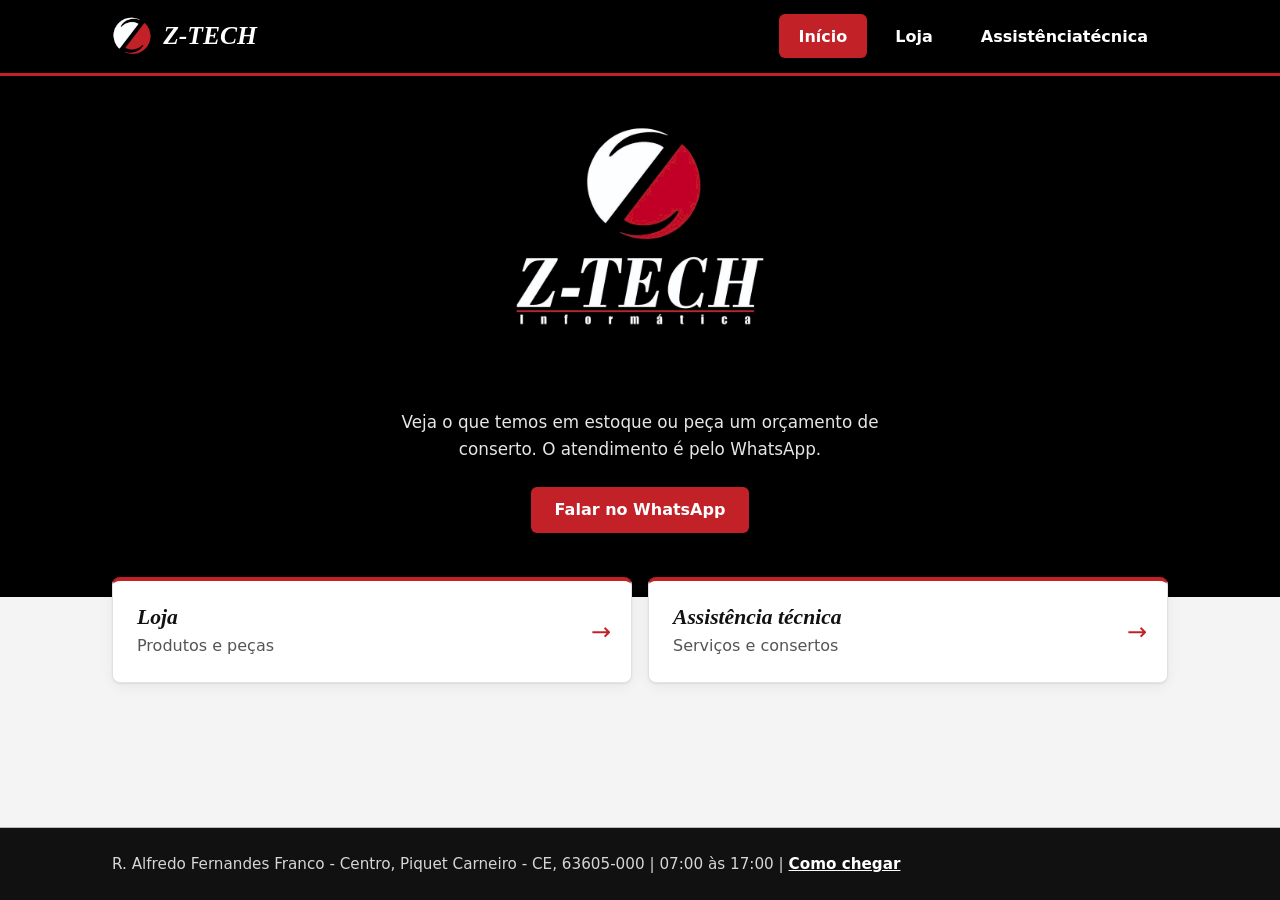
==== index.html @ 4c5dd9be "Modify navigation for technical assistance display Updated navigation link for technical assistance " ====
<!doctype html>
<html lang="pt-BR">
<head>
<meta charset="utf-8">
<meta name="viewport" content="width=device-width,initial-scale=1">
<title>Z-Tech Informática | Assistência técnica e peças</title>
<meta name="description" content="Produtos e peças de informática e assistência técnica. Peça pelo WhatsApp.">
<meta property="og:title" content="Z-Tech Informática">
<meta property="og:description" content="Produtos e peças de informática e assistência técnica. Peça pelo WhatsApp.">
<meta property="og:type" content="website">
<meta property="og:image" content="img/logo.jpg">
<meta name="theme-color" content="#000000">
<link rel="icon" type="image/png" href="img/marca.png">
<link rel="stylesheet" href="css/styles.css">
</head>
<body>
<header class="topo"><div class="topo-in"><a class="marca" href="index.html"><img src="img/marca.png" alt="" width="40" height="40"><span>Z-TECH</span></a>
<nav aria-label="Principal"><a href="index.html" aria-current="page">Início</a><a href="loja.html">Loja</a><a href="assistencia.html">Assistência<span class="so-desk"> técnica</span></a></nav></div></header>
<section class="hero">
<img src="img/logo.jpg" alt="Z-Tech Informática" width="900" height="740">
<p>Veja o que temos em estoque ou peça um orçamento de conserto. O atendimento é pelo WhatsApp.</p>
<a class="btn" id="zap" href="#" target="_blank" rel="noopener">Falar no WhatsApp</a>
</section>
<main>
<h1 hidden>Z-Tech Informática</h1>
<div class="atalhos"><a class="atalho" href="loja.html"><strong>Loja</strong>Produtos e peças</a><a class="atalho" href="assistencia.html"><strong>Assistência técnica</strong>Serviços e consertos</a></div>
</main>
<footer class="rodape"><p id="endereco"></p></footer>
<script src="js/config.js"></script>
<script src="js/dados.js"></script>
<script src="js/app.js"></script>
<script>
document.getElementById('zap').href='https://wa.me/'+CONFIG.WHATSAPP+'?text='+encodeURIComponent('Olá! Vim pelo site da Z-Tech Informática.');
document.getElementById('endereco').textContent=CONFIG.ENDERECO+' | '+CONFIG.HORARIO;
</script>
</body>
</html>
---- css/styles.css ----
/* Identidade Z-Tech: preto, branco e o vermelho da logo (#C22127). */
:root{--preto:#000;--tinta:#111;--branco:#fff;--vermelho:#c22127;--vermelho-esc:#9a1a1f;--cinza:#555;--linha:#e2e2e2;--fundo:#f4f4f4;--raio:8px;--sombra:0 1px 2px #0001,0 4px 14px #0000000d}
*{box-sizing:border-box}
html{-webkit-text-size-adjust:100%}
body{margin:0;min-height:100vh;display:flex;flex-direction:column;background:var(--fundo);color:var(--tinta);font:16px/1.6 system-ui,-apple-system,"Segoe UI",Roboto,sans-serif}
img{max-width:100%}
a{color:var(--vermelho-esc)}
:focus-visible{outline:3px solid var(--vermelho);outline-offset:2px}
.topo :focus-visible,.hero :focus-visible,.rodape :focus-visible{outline-color:#fff}

/* Cabeçalho (compacto no celular) */
.topo{background:var(--preto);color:#fff;border-bottom:3px solid var(--vermelho)}
.topo-in{max-width:68rem;margin:0 auto;padding:.5rem .75rem .6rem;display:flex;flex-wrap:wrap;gap:.4rem 2rem;align-items:center;justify-content:space-between}
.marca{display:flex;align-items:center;gap:.5rem;color:#fff;text-decoration:none;font:italic 800 1.3rem Georgia,"Times New Roman",serif}
.marca img{display:block;border-radius:50%;width:32px;height:32px}
.topo nav{display:flex;gap:.25rem;width:100%}
.topo nav a{flex:1;text-align:center;color:#fff;text-decoration:none;font-weight:600;font-size:.85rem;line-height:1.2;padding:.4rem .35rem;border-radius:5px;display:flex;align-items:center;justify-content:center;min-height:38px}
.topo nav a:hover{background:#262626}
.topo nav a[aria-current=page]{background:var(--vermelho)}
@media (min-width:48rem){
  .topo{position:sticky;top:0;z-index:5}
  .topo-in{padding:.9rem 1rem}
  .marca{gap:.7rem;font-size:1.6rem}
  .marca img{width:40px;height:40px}
  .topo nav{width:auto;gap:.5rem}
  .topo nav a{flex:none;padding:.65rem 1.25rem;font-size:1rem;min-height:44px;border-radius:6px}
}

/* Estrutura */
main,.rodape{width:100%;max-width:68rem;margin:0 auto;padding:1.5rem 1rem}
main{flex:1 0 auto}
h1,h2{font-family:Georgia,"Times New Roman",serif;font-style:italic;letter-spacing:-.01em}
h1{font-size:clamp(1.9rem,5vw,2.7rem);line-height:1.1;margin:.5rem 0 1rem}
h1::after{content:"";display:block;width:3rem;height:4px;background:var(--vermelho);margin-top:.6rem;border-radius:2px}
h1[hidden]{display:none}

/* Botões */
.btn{display:inline-flex;align-items:center;justify-content:center;min-height:46px;background:var(--vermelho);color:#fff;font:inherit;font-weight:700;padding:.65rem 1.5rem;border-radius:6px;text-decoration:none;border:0;cursor:pointer;transition:background .15s}
.btn:hover{background:var(--vermelho-esc)}

/* Página inicial */
.hero{background:#000;color:#fff;text-align:center;padding:2rem 1rem 4rem}
.hero img{width:min(22rem,80%);height:auto;display:block;margin:0 auto}
.hero p{max-width:34rem;margin:.75rem auto 1.5rem;color:#e6e6e6;font-size:1.05rem}
.atalhos{display:grid;gap:1rem;grid-template-columns:repeat(auto-fit,minmax(16rem,1fr));margin:-2.75rem 0 1rem;position:relative}
.atalho{position:relative;display:block;padding:1.5rem 3.5rem 1.5rem 1.5rem;border:1px solid var(--linha);border-top:4px solid var(--vermelho);border-radius:var(--raio);text-decoration:none;color:var(--cinza);background:#fff;box-shadow:var(--sombra);transition:transform .15s,box-shadow .15s}
.atalho strong{display:block;font:italic 700 1.35rem Georgia,"Times New Roman",serif;color:var(--tinta);margin-bottom:.15rem}
.atalho::after{content:"→";position:absolute;right:1.25rem;top:50%;transform:translateY(-50%);font-size:1.5rem;color:var(--vermelho)}
.atalho:hover{transform:translateY(-3px);box-shadow:0 8px 24px #0002}

/* Filtros (celular: busca em linha própria e os seletores lado a lado) */
.filtros{display:flex;flex-wrap:wrap;gap:.5rem;margin:0 0 1rem;padding:.6rem;background:#fff;border:1px solid var(--linha);border-radius:var(--raio);box-shadow:var(--sombra)}
.filtros input,.filtros select{min-height:42px;min-width:0;border:1px solid #aaa;border-radius:6px;font:inherit;background-color:#fff;color:var(--tinta);-webkit-appearance:none;appearance:none}
#busca{flex:1 1 100%;padding:.5rem .75rem .5rem 2.4rem;background-image:url("data:image/svg+xml,%3Csvg xmlns='http://www.w3.org/2000/svg' viewBox='0 0 20 20' fill='none' stroke='%23555' stroke-width='2' stroke-linecap='round'%3E%3Ccircle cx='8.5' cy='8.5' r='5.5'/%3E%3Cpath d='M13 13l4 4'/%3E%3C/svg%3E");background-repeat:no-repeat;background-position:.8rem center;background-size:1.1rem}
.filtros select{flex:1 1 0;padding:.5rem 1.6rem .5rem .65rem;text-overflow:ellipsis;background-image:url("data:image/svg+xml,%3Csvg xmlns='http://www.w3.org/2000/svg' viewBox='0 0 12 8' fill='none' stroke='%23111' stroke-width='2' stroke-linecap='round' stroke-linejoin='round'%3E%3Cpath d='M1 1.5l5 5 5-5'/%3E%3C/svg%3E");background-repeat:no-repeat;background-position:right .55rem center;background-size:.75rem}
#tipo{flex-grow:.7}
#categoria{flex-grow:1.4}
@media (min-width:40rem){
  .filtros{display:grid;grid-template-columns:repeat(auto-fit,minmax(11.5rem,1fr));gap:.6rem;padding:.9rem;margin-bottom:1.25rem}
  .filtros input,.filtros select{width:100%}
  .filtros select{padding-left:.75rem}
  #busca{grid-column:span 2}
}

/* Cards */
.grade{display:grid;gap:1.25rem;grid-template-columns:repeat(auto-fill,minmax(15rem,1fr))}
.card{position:relative;background:#fff;border:1px solid var(--linha);border-top:4px solid var(--vermelho);border-radius:var(--raio);overflow:hidden;display:flex;flex-direction:column;box-shadow:var(--sombra);cursor:pointer;transition:transform .15s,box-shadow .15s}
.card:hover{transform:translateY(-3px);box-shadow:0 8px 24px #0002}
.card:focus-within{box-shadow:0 0 0 3px var(--vermelho)}
.card img,.sem-img{width:100%;aspect-ratio:4/3;object-fit:cover;background:#ececec;display:grid;place-items:center;color:var(--cinza);font-size:.9rem}
.card-corpo{padding:1rem;display:flex;flex-direction:column;gap:.15rem;flex:1}
.card h3{margin:0;font-size:1.05rem;line-height:1.35}
.cat,.meta{margin:0;color:var(--cinza);font-size:.85rem}
.cat{text-transform:none;font-weight:600}
.link-titulo{all:unset;cursor:pointer;color:var(--tinta);font-weight:700}
.link-titulo::after{content:"";position:absolute;inset:0}
.card:hover .link-titulo{color:var(--vermelho-esc)}
.preco{font-weight:800;font-size:1.2rem;margin:.4rem 0 0}
.card-corpo .meta{margin-top:auto;padding-top:.5rem}

/* Estados */
.estado{padding:1.25rem;background:#fff;border:1px dashed #999;border-radius:var(--raio)}
.estado.erro{border-color:var(--vermelho-esc);color:var(--vermelho-esc)}
.aviso{color:var(--cinza);font-size:.9rem;margin:0 0 .75rem}
.aviso:empty{display:none}
.estado .motivo{margin:.4rem 0 .8rem;color:var(--cinza);font-size:.9rem}

/* Detalhe do item */
dialog{max-width:34rem;width:calc(100% - 2rem);max-height:90vh;overflow:auto;border:0;border-top:5px solid var(--vermelho);border-radius:var(--raio);padding:1.25rem;box-shadow:0 20px 50px #0006}
dialog::backdrop{background:#000b}
dialog img,dialog .sem-img{width:100%;max-height:18rem;object-fit:cover;border-radius:6px}
dialog h2{margin:1rem 0 .25rem;font-size:1.5rem;line-height:1.2}
dialog .btn{width:100%}
dl{display:grid;grid-template-columns:auto 1fr;gap:.35rem 1rem;margin:1rem 0}
dt{font-weight:700}dd{margin:0}

/* Rodapé */
.rodape{margin-top:2rem;background:#111;color:#d6d6d6;font-size:.95rem;box-shadow:0 0 0 100vmax #111;clip-path:inset(0 -100vmax)}
.rodape p{margin:0}
.rodape a{color:#fff;font-weight:600}

@media (prefers-reduced-motion:reduce){*{transition:none!important;animation:none!important}}
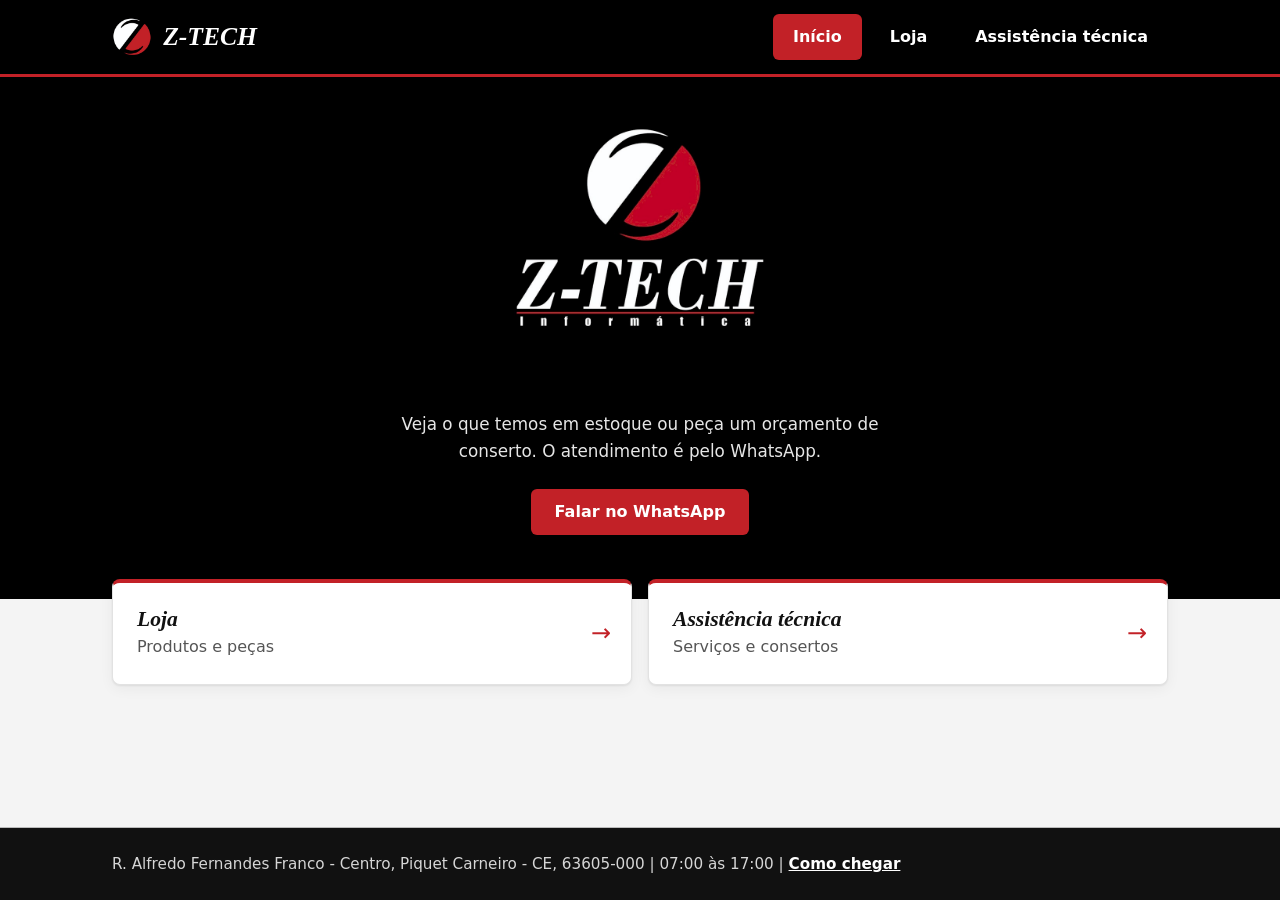
==== commit aae3a4ab: "style: menu compacto, filtros, grade de 2 colunas no celular" ====
--- a/index.html
+++ b/index.html
@@ -34,4 +34,4 @@
 document.getElementById('endereco').textContent=CONFIG.ENDERECO+' | '+CONFIG.HORARIO;
 </script>
 </body>
-</html>
+</html>
--- a/css/styles.css
+++ b/css/styles.css
@@ -8,22 +8,25 @@
 :focus-visible{outline:3px solid var(--vermelho);outline-offset:2px}
 .topo :focus-visible,.hero :focus-visible,.rodape :focus-visible{outline-color:#fff}
 
-/* Cabeçalho (compacto no celular) */
+/* Cabeçalho (celular: uma linha só, itens pequenos) */
 .topo{background:var(--preto);color:#fff;border-bottom:3px solid var(--vermelho)}
-.topo-in{max-width:68rem;margin:0 auto;padding:.5rem .75rem .6rem;display:flex;flex-wrap:wrap;gap:.4rem 2rem;align-items:center;justify-content:space-between}
-.marca{display:flex;align-items:center;gap:.5rem;color:#fff;text-decoration:none;font:italic 800 1.3rem Georgia,"Times New Roman",serif}
-.marca img{display:block;border-radius:50%;width:32px;height:32px}
-.topo nav{display:flex;gap:.25rem;width:100%}
-.topo nav a{flex:1;text-align:center;color:#fff;text-decoration:none;font-weight:600;font-size:.85rem;line-height:1.2;padding:.4rem .35rem;border-radius:5px;display:flex;align-items:center;justify-content:center;min-height:38px}
+.topo-in{max-width:68rem;margin:0 auto;padding:.45rem .75rem;display:flex;flex-wrap:wrap;gap:.35rem .5rem;align-items:center;justify-content:space-between}
+.marca{display:flex;align-items:center;gap:.45rem;color:#fff;text-decoration:none;font:italic 800 1.15rem Georgia,"Times New Roman",serif}
+.marca img{display:block;border-radius:50%;width:28px;height:28px}
+.topo nav{display:flex;gap:.1rem}
+.topo nav a{display:block;text-align:center;color:#fff;text-decoration:none;font-weight:600;font-size:.82rem;line-height:1.2;padding:.55rem .5rem;border-radius:6px}
 .topo nav a:hover{background:#262626}
 .topo nav a[aria-current=page]{background:var(--vermelho)}
+.so-desk{position:absolute;width:1px;height:1px;overflow:hidden;clip:rect(0 0 0 0);white-space:nowrap}
+@media (max-width:22rem){.topo nav{width:100%}.topo nav a{flex:1}}
 @media (min-width:48rem){
   .topo{position:sticky;top:0;z-index:5}
-  .topo-in{padding:.9rem 1rem}
+  .topo-in{padding:.9rem 1rem;gap:.5rem 2rem}
   .marca{gap:.7rem;font-size:1.6rem}
   .marca img{width:40px;height:40px}
-  .topo nav{width:auto;gap:.5rem}
-  .topo nav a{flex:none;padding:.65rem 1.25rem;font-size:1rem;min-height:44px;border-radius:6px}
+  .topo nav{gap:.5rem}
+  .topo nav a{padding:.8rem 1.25rem;font-size:1rem;line-height:1.25}
+  .so-desk{position:static;width:auto;height:auto;overflow:visible;clip:auto;white-space:normal}
 }
 
 /* Estrutura */
@@ -48,35 +51,52 @@
 .atalho::after{content:"→";position:absolute;right:1.25rem;top:50%;transform:translateY(-50%);font-size:1.5rem;color:var(--vermelho)}
 .atalho:hover{transform:translateY(-3px);box-shadow:0 8px 24px #0002}
 
-/* Filtros (celular: busca em linha própria e os seletores lado a lado) */
-.filtros{display:flex;flex-wrap:wrap;gap:.5rem;margin:0 0 1rem;padding:.6rem;background:#fff;border:1px solid var(--linha);border-radius:var(--raio);box-shadow:var(--sombra)}
-.filtros input,.filtros select{min-height:42px;min-width:0;border:1px solid #aaa;border-radius:6px;font:inherit;background-color:#fff;color:var(--tinta);-webkit-appearance:none;appearance:none}
+/* Filtros (celular: busca em linha própria, seletores lado a lado) */
+.filtros{display:flex;flex-wrap:wrap;gap:.5rem;margin:0 0 .75rem;padding:.6rem;background:#fff;border:1px solid var(--linha);border-radius:12px;box-shadow:var(--sombra)}
+.filtros input,.filtros select{min-height:42px;min-width:0;border:1px solid transparent;border-radius:8px;font:inherit;background-color:#f1f1f1;color:var(--tinta);-webkit-appearance:none;appearance:none;transition:border-color .15s,background-color .15s}
+.filtros input:focus,.filtros select:focus{outline:none;background-color:#fff;border-color:var(--vermelho);box-shadow:0 0 0 3px #c2212733}
+.filtros input:not(:placeholder-shown),.filtros select:has(option:checked:not([value=""])){border-color:var(--vermelho);background-color:#fdeeee}
+.filtros select:has(option:checked:not([value=""])){font-weight:600}
 #busca{flex:1 1 100%;padding:.5rem .75rem .5rem 2.4rem;background-image:url("data:image/svg+xml,%3Csvg xmlns='http://www.w3.org/2000/svg' viewBox='0 0 20 20' fill='none' stroke='%23555' stroke-width='2' stroke-linecap='round'%3E%3Ccircle cx='8.5' cy='8.5' r='5.5'/%3E%3Cpath d='M13 13l4 4'/%3E%3C/svg%3E");background-repeat:no-repeat;background-position:.8rem center;background-size:1.1rem}
 .filtros select{flex:1 1 0;padding:.5rem 1.6rem .5rem .65rem;text-overflow:ellipsis;background-image:url("data:image/svg+xml,%3Csvg xmlns='http://www.w3.org/2000/svg' viewBox='0 0 12 8' fill='none' stroke='%23111' stroke-width='2' stroke-linecap='round' stroke-linejoin='round'%3E%3Cpath d='M1 1.5l5 5 5-5'/%3E%3C/svg%3E");background-repeat:no-repeat;background-position:right .55rem center;background-size:.75rem}
 #tipo{flex-grow:.7}
-#categoria{flex-grow:1.4}
+#categoria,#ordem{flex-grow:1.2}
+.resultado{display:flex;align-items:center;justify-content:space-between;gap:1rem;margin:0 .2rem .75rem;min-height:1.75rem;font-size:.9rem;color:var(--cinza)}
+.limpar{all:unset;cursor:pointer;color:var(--vermelho-esc);font-weight:600;text-decoration:underline;padding:.25rem .15rem}
+.limpar:focus-visible{outline:3px solid var(--vermelho);outline-offset:2px}
+.limpar[hidden]{display:none}
 @media (min-width:40rem){
-  .filtros{display:grid;grid-template-columns:repeat(auto-fit,minmax(11.5rem,1fr));gap:.6rem;padding:.9rem;margin-bottom:1.25rem}
+  .filtros{display:grid;grid-template-columns:repeat(auto-fit,minmax(11.5rem,1fr));gap:.6rem;padding:.9rem}
   .filtros input,.filtros select{width:100%}
   .filtros select{padding-left:.75rem}
   #busca{grid-column:span 2}
 }
 
-/* Cards */
-.grade{display:grid;gap:1.25rem;grid-template-columns:repeat(auto-fill,minmax(15rem,1fr))}
-.card{position:relative;background:#fff;border:1px solid var(--linha);border-top:4px solid var(--vermelho);border-radius:var(--raio);overflow:hidden;display:flex;flex-direction:column;box-shadow:var(--sombra);cursor:pointer;transition:transform .15s,box-shadow .15s}
-.card:hover{transform:translateY(-3px);box-shadow:0 8px 24px #0002}
+/* Cards (celular: 2 por linha) */
+.grade{display:grid;gap:.75rem;grid-template-columns:repeat(2,minmax(0,1fr))}
+.card{position:relative;background:#fff;border:1px solid var(--linha);border-radius:10px;overflow:hidden;display:flex;flex-direction:column;box-shadow:var(--sombra);cursor:pointer;transition:transform .15s,box-shadow .15s}
+.card::before{content:"";position:absolute;top:0;left:0;right:0;height:3px;background:var(--vermelho);z-index:1}
 .card:focus-within{box-shadow:0 0 0 3px var(--vermelho)}
-.card img,.sem-img{width:100%;aspect-ratio:4/3;object-fit:cover;background:#ececec;display:grid;place-items:center;color:var(--cinza);font-size:.9rem}
-.card-corpo{padding:1rem;display:flex;flex-direction:column;gap:.15rem;flex:1}
-.card h3{margin:0;font-size:1.05rem;line-height:1.35}
-.cat,.meta{margin:0;color:var(--cinza);font-size:.85rem}
-.cat{text-transform:none;font-weight:600}
-.link-titulo{all:unset;cursor:pointer;color:var(--tinta);font-weight:700}
+.card img,.sem-img{width:100%;aspect-ratio:4/3;object-fit:cover;background:#ececec;display:grid;place-items:center;color:var(--cinza);font-size:.8rem;text-align:center}
+.marca-ph{background:#000 url("../img/marca.png") center/34% no-repeat;font-size:0}
+.card-corpo{padding:.6rem .65rem .7rem;display:flex;flex-direction:column;gap:.1rem;flex:1}
+.card h3{margin:0;font-size:.92rem;line-height:1.3}
+.cat,.meta{margin:0;color:var(--cinza);font-size:.75rem}
+.cat{font-weight:600;white-space:nowrap;overflow:hidden;text-overflow:ellipsis}
+.link-titulo{all:unset;cursor:pointer;color:var(--tinta);font-weight:700;display:-webkit-box;-webkit-line-clamp:3;-webkit-box-orient:vertical;overflow:hidden}
 .link-titulo::after{content:"";position:absolute;inset:0}
-.card:hover .link-titulo{color:var(--vermelho-esc)}
-.preco{font-weight:800;font-size:1.2rem;margin:.4rem 0 0}
-.card-corpo .meta{margin-top:auto;padding-top:.5rem}
+.preco{font-weight:800;font-size:1rem;line-height:1.3;margin:.3rem 0 0}
+.card-corpo .meta{margin-top:auto;padding-top:.4rem}
+@media (hover:hover){.card:hover{transform:translateY(-3px);box-shadow:0 8px 24px #0002}.card:hover .link-titulo{color:var(--vermelho-esc)}}
+@media (min-width:40rem){
+  .grade{gap:1.25rem;grid-template-columns:repeat(auto-fill,minmax(15rem,1fr))}
+  .card{border-radius:var(--raio)}
+  .card-corpo{padding:1rem}
+  .card h3{font-size:1.05rem}
+  .cat,.meta{font-size:.85rem}
+  .preco{font-size:1.2rem}
+  .card img,.sem-img{font-size:.9rem}
+}
 
 /* Estados */
 .estado{padding:1.25rem;background:#fff;border:1px dashed #999;border-radius:var(--raio)}
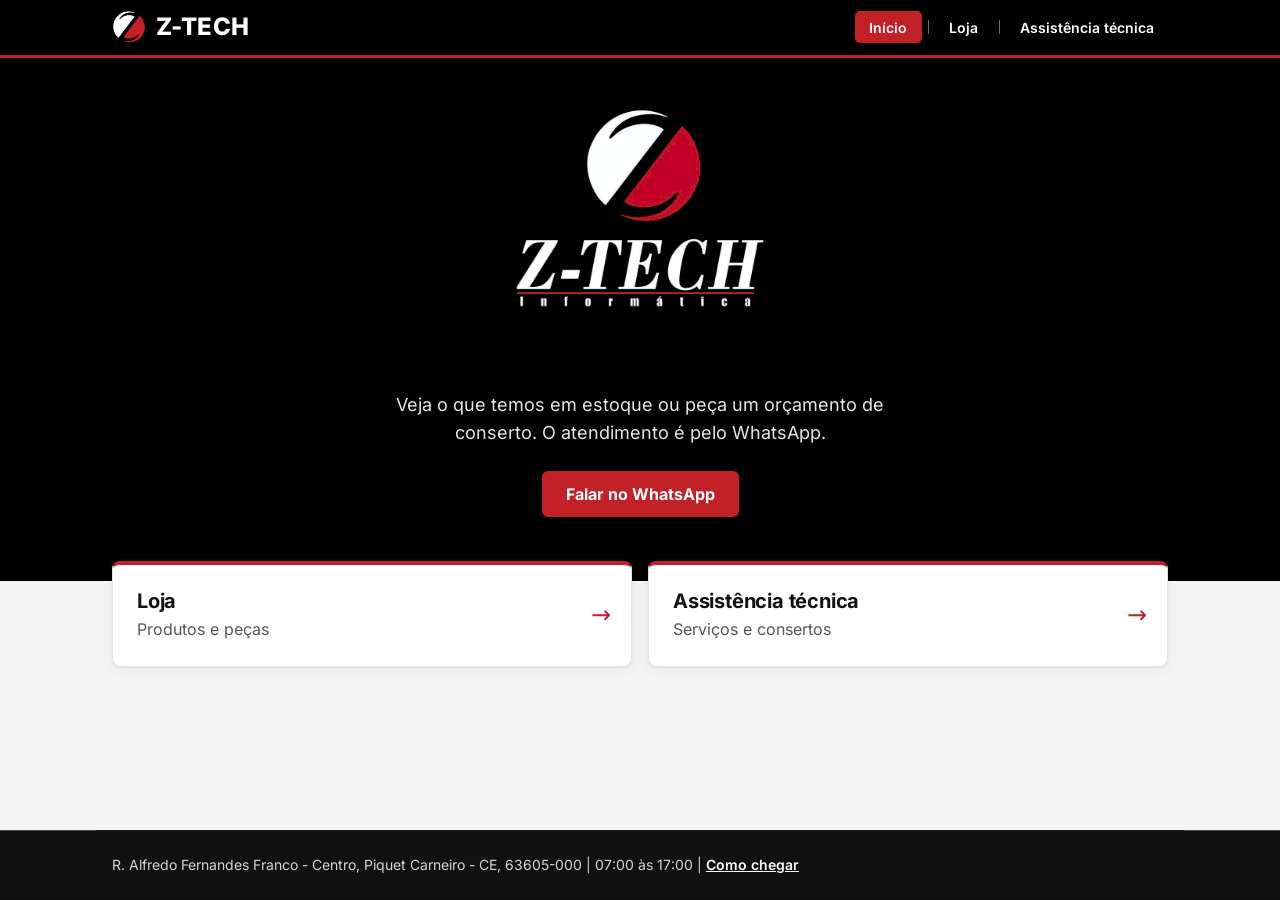
==== commit eb33f691: "feat: fonte Inter, aba Comentarios e carrossel na pagina inicial" ====
--- a/index.html
+++ b/index.html
@@ -11,6 +11,7 @@
 <meta property="og:image" content="img/logo.jpg">
 <meta name="theme-color" content="#000000">
 <link rel="icon" type="image/png" href="img/marca.png">
+<link rel="preload" href="fonts/inter.woff2" as="font" type="font/woff2" crossorigin>
 <link rel="stylesheet" href="css/styles.css">
 </head>
 <body>
@@ -24,6 +25,10 @@
 <main>
 <h1 hidden>Z-Tech Informática</h1>
 <div class="atalhos"><a class="atalho" href="loja.html"><strong>Loja</strong>Produtos e peças</a><a class="atalho" href="assistencia.html"><strong>Assistência técnica</strong>Serviços e consertos</a></div>
+<section class="depoimentos" id="depoimentos" aria-labelledby="depoimentos-titulo" hidden>
+<h2 id="depoimentos-titulo">O que nossos clientes dizem</h2>
+<div id="carrossel"></div>
+</section>
 </main>
 <footer class="rodape"><p id="endereco"></p></footer>
 <script src="js/config.js"></script>
@@ -34,4 +39,4 @@
 document.getElementById('endereco').textContent=CONFIG.ENDERECO+' | '+CONFIG.HORARIO;
 </script>
 </body>
-</html>+</html>
--- a/css/styles.css
+++ b/css/styles.css
@@ -1,68 +1,106 @@
+/* Tipografia: Inter (variável, hospedada em /fonts), padrão das lojas e interfaces de tecnologia. */
+@font-face{font-family:"Inter";src:url("../fonts/inter.woff2") format("woff2");font-weight:100 900;font-style:normal;font-display:swap}
+
 /* Identidade Z-Tech: preto, branco e o vermelho da logo (#C22127). */
-:root{--preto:#000;--tinta:#111;--branco:#fff;--vermelho:#c22127;--vermelho-esc:#9a1a1f;--cinza:#555;--linha:#e2e2e2;--fundo:#f4f4f4;--raio:8px;--sombra:0 1px 2px #0001,0 4px 14px #0000000d}
+:root{--fonte:"Inter",system-ui,-apple-system,"Segoe UI",Roboto,"Helvetica Neue",Arial,sans-serif;
+--p-regular:400;--p-medio:500;--p-semi:600;--p-bold:700;--p-black:800;
+--t-xs:.75rem;--t-sm:.8125rem;--t-md:.875rem;--t-base:1rem;--t-lg:1.125rem;--t-xl:1.25rem;--t-2xl:1.5rem;--t-3xl:clamp(1.75rem,5vw,2.5rem);
+--lh-justo:1.2;--lh-base:1.55;
+--preto:#000;--tinta:#111;--branco:#fff;--vermelho:#c22127;--vermelho-esc:#9a1a1f;--cinza:#555;--linha:#e2e2e2;--fundo:#f4f4f4;--raio:8px;--sombra:0 1px 2px #0001,0 4px 14px #0000000d}
 *{box-sizing:border-box}
 html{-webkit-text-size-adjust:100%}
-body{margin:0;min-height:100vh;display:flex;flex-direction:column;background:var(--fundo);color:var(--tinta);font:16px/1.6 system-ui,-apple-system,"Segoe UI",Roboto,sans-serif}
+body{margin:0;min-height:100vh;display:flex;flex-direction:column;background:var(--fundo);color:var(--tinta);font:var(--p-regular) var(--t-base)/var(--lh-base) var(--fonte);-webkit-font-smoothing:antialiased;text-rendering:optimizeLegibility}
 img{max-width:100%}
 a{color:var(--vermelho-esc)}
 :focus-visible{outline:3px solid var(--vermelho);outline-offset:2px}
 .topo :focus-visible,.hero :focus-visible,.rodape :focus-visible{outline-color:#fff}
 
-/* Cabeçalho (celular: uma linha só, itens pequenos) */
+/* Cabeçalho (compacto; itens separados por barra vertical) */
 .topo{background:var(--preto);color:#fff;border-bottom:3px solid var(--vermelho)}
-.topo-in{max-width:68rem;margin:0 auto;padding:.45rem .75rem;display:flex;flex-wrap:wrap;gap:.35rem .5rem;align-items:center;justify-content:space-between}
-.marca{display:flex;align-items:center;gap:.45rem;color:#fff;text-decoration:none;font:italic 800 1.15rem Georgia,"Times New Roman",serif}
+.topo-in{max-width:68rem;margin:0 auto;padding:.4rem .75rem;display:flex;flex-wrap:wrap;gap:.35rem .5rem;align-items:center;justify-content:space-between}
+.marca{display:flex;align-items:center;gap:.45rem;color:#fff;text-decoration:none;font:var(--p-black) var(--t-lg)/1 var(--fonte);letter-spacing:.02em}
 .marca img{display:block;border-radius:50%;width:28px;height:28px}
-.topo nav{display:flex;gap:.1rem}
-.topo nav a{display:block;text-align:center;color:#fff;text-decoration:none;font-weight:600;font-size:.82rem;line-height:1.2;padding:.55rem .5rem;border-radius:6px}
+.topo nav{--g:.4rem;display:flex;align-items:center;gap:var(--g)}
+.topo nav a{position:relative;display:block;text-align:center;color:#fff;text-decoration:none;font-weight:var(--p-semi);font-size:var(--t-sm);line-height:1.2;padding:.4rem .45rem;border-radius:5px}
+.topo nav a + a::before{content:"";position:absolute;left:calc(var(--g) / -2);top:50%;height:1em;transform:translateY(-50%);border-left:1px solid #6b6b6b}
 .topo nav a:hover{background:#262626}
 .topo nav a[aria-current=page]{background:var(--vermelho)}
 .so-desk{position:absolute;width:1px;height:1px;overflow:hidden;clip:rect(0 0 0 0);white-space:nowrap}
 @media (max-width:22rem){.topo nav{width:100%}.topo nav a{flex:1}}
 @media (min-width:48rem){
   .topo{position:sticky;top:0;z-index:5}
-  .topo-in{padding:.9rem 1rem;gap:.5rem 2rem}
-  .marca{gap:.7rem;font-size:1.6rem}
-  .marca img{width:40px;height:40px}
-  .topo nav{gap:.5rem}
-  .topo nav a{padding:.8rem 1.25rem;font-size:1rem;line-height:1.25}
+  .topo-in{padding:.65rem 1rem;gap:.5rem 2rem}
+  .marca{gap:.6rem;font-size:var(--t-2xl)}
+  .marca img{width:34px;height:34px}
+  .topo nav{--g:.8rem}
+  .topo nav a{padding:.45rem .9rem;font-size:var(--t-md);line-height:1.25}
   .so-desk{position:static;width:auto;height:auto;overflow:visible;clip:auto;white-space:normal}
 }
 
 /* Estrutura */
 main,.rodape{width:100%;max-width:68rem;margin:0 auto;padding:1.5rem 1rem}
 main{flex:1 0 auto}
-h1,h2{font-family:Georgia,"Times New Roman",serif;font-style:italic;letter-spacing:-.01em}
-h1{font-size:clamp(1.9rem,5vw,2.7rem);line-height:1.1;margin:.5rem 0 1rem}
+h1,h2,h3{font-family:var(--fonte);font-weight:var(--p-black);letter-spacing:-.02em;line-height:var(--lh-justo)}
+h1{font-size:var(--t-3xl);margin:.5rem 0 1rem}
 h1::after{content:"";display:block;width:3rem;height:4px;background:var(--vermelho);margin-top:.6rem;border-radius:2px}
 h1[hidden]{display:none}
 
 /* Botões */
-.btn{display:inline-flex;align-items:center;justify-content:center;min-height:46px;background:var(--vermelho);color:#fff;font:inherit;font-weight:700;padding:.65rem 1.5rem;border-radius:6px;text-decoration:none;border:0;cursor:pointer;transition:background .15s}
+.btn{display:inline-flex;align-items:center;justify-content:center;min-height:46px;background:var(--vermelho);color:#fff;font:inherit;font-weight:var(--p-bold);padding:.65rem 1.5rem;border-radius:6px;text-decoration:none;border:0;cursor:pointer;transition:background .15s}
 .btn:hover{background:var(--vermelho-esc)}
 
 /* Página inicial */
 .hero{background:#000;color:#fff;text-align:center;padding:2rem 1rem 4rem}
 .hero img{width:min(22rem,80%);height:auto;display:block;margin:0 auto}
-.hero p{max-width:34rem;margin:.75rem auto 1.5rem;color:#e6e6e6;font-size:1.05rem}
+.hero p{max-width:34rem;margin:.75rem auto 1.5rem;color:#e6e6e6;font-size:var(--t-lg)}
 .atalhos{display:grid;gap:1rem;grid-template-columns:repeat(auto-fit,minmax(16rem,1fr));margin:-2.75rem 0 1rem;position:relative}
 .atalho{position:relative;display:block;padding:1.5rem 3.5rem 1.5rem 1.5rem;border:1px solid var(--linha);border-top:4px solid var(--vermelho);border-radius:var(--raio);text-decoration:none;color:var(--cinza);background:#fff;box-shadow:var(--sombra);transition:transform .15s,box-shadow .15s}
-.atalho strong{display:block;font:italic 700 1.35rem Georgia,"Times New Roman",serif;color:var(--tinta);margin-bottom:.15rem}
-.atalho::after{content:"→";position:absolute;right:1.25rem;top:50%;transform:translateY(-50%);font-size:1.5rem;color:var(--vermelho)}
+.atalho strong{display:block;font:var(--p-bold) var(--t-xl)/var(--lh-justo) var(--fonte);letter-spacing:-.01em;color:var(--tinta);margin-bottom:.25rem}
+.atalho::after{content:"→";position:absolute;right:1.25rem;top:50%;transform:translateY(-50%);font-size:var(--t-2xl);color:var(--vermelho)}
 .atalho:hover{transform:translateY(-3px);box-shadow:0 8px 24px #0002}
+
+/* Comentários de clientes (carrossel na página inicial) */
+.depoimentos{margin:2rem 0 .5rem}
+.depoimentos[hidden]{display:none}
+.depoimentos h2{font-size:var(--t-2xl);margin:0 0 1rem}
+.depoimentos h2::after{content:"";display:block;width:3rem;height:4px;background:var(--vermelho);margin-top:.6rem;border-radius:2px}
+.faixa{position:relative;display:flex;gap:1rem;overflow-x:auto;scroll-snap-type:x mandatory;scroll-padding-inline:.25rem;padding:.25rem .25rem 1rem;scrollbar-width:none;overscroll-behavior-x:contain}
+.faixa::-webkit-scrollbar{display:none}
+.faixa:focus-visible{outline-offset:-2px;border-radius:var(--raio)}
+.depoimento{flex:0 0 100%;scroll-snap-align:start;margin:0;background:#fff;border:1px solid var(--linha);border-left:4px solid var(--vermelho);border-radius:var(--raio);box-shadow:var(--sombra);padding:1.1rem 1.25rem;display:flex;flex-direction:column;gap:.6rem}
+@media (min-width:48rem){.depoimento{flex-basis:calc((100% - 2rem) / 3)}}
+.estrelas{display:flex;gap:.15rem}
+.estrelas svg{width:1.1rem;height:1.1rem}
+.estrelas .cheia path{fill:var(--vermelho)}
+.estrelas .vazia path{fill:#d9d9d9}
+.depoimento blockquote{margin:0;font-size:var(--t-base);line-height:var(--lh-base)}
+.depoimento figcaption{margin-top:auto;font-size:var(--t-sm);color:var(--cinza)}
+.depoimento figcaption strong{color:var(--tinta);font-weight:var(--p-semi)}
+.carrossel-ctl{display:flex;align-items:center;justify-content:center;flex-wrap:wrap;gap:.5rem}
+.carrossel-ctl[hidden]{display:none}
+.seta{all:unset;box-sizing:border-box;cursor:pointer;display:grid;place-items:center;width:44px;height:44px;border-radius:50%;background:#fff;border:1px solid var(--linha);box-shadow:var(--sombra);color:var(--tinta);transition:background .15s,color .15s}
+.seta svg{width:1.25rem;height:1.25rem;fill:none;stroke:currentColor;stroke-width:2;stroke-linecap:round;stroke-linejoin:round}
+.seta:hover{background:var(--vermelho);color:#fff;border-color:var(--vermelho)}
+.seta:focus-visible,.ponto:focus-visible,.pausa:focus-visible{outline:3px solid var(--vermelho);outline-offset:2px}
+.pontos{display:flex;align-items:center}
+.ponto{all:unset;box-sizing:border-box;cursor:pointer;width:24px;height:44px;display:grid;place-items:center}
+.ponto::before{content:"";width:9px;height:9px;border-radius:50%;background:#c9c9c9;transition:background .15s,transform .15s}
+.ponto[aria-current=true]::before{background:var(--vermelho);transform:scale(1.35)}
+.pausa{all:unset;box-sizing:border-box;cursor:pointer;min-height:44px;padding:0 .75rem;display:inline-flex;align-items:center;font-size:var(--t-sm);font-weight:var(--p-semi);color:var(--vermelho-esc);text-decoration:underline}
+.pausa[hidden]{display:none}
 
 /* Filtros (celular: busca em linha própria, seletores lado a lado) */
 .filtros{display:flex;flex-wrap:wrap;gap:.5rem;margin:0 0 .75rem;padding:.6rem;background:#fff;border:1px solid var(--linha);border-radius:12px;box-shadow:var(--sombra)}
 .filtros input,.filtros select{min-height:42px;min-width:0;border:1px solid transparent;border-radius:8px;font:inherit;background-color:#f1f1f1;color:var(--tinta);-webkit-appearance:none;appearance:none;transition:border-color .15s,background-color .15s}
 .filtros input:focus,.filtros select:focus{outline:none;background-color:#fff;border-color:var(--vermelho);box-shadow:0 0 0 3px #c2212733}
 .filtros input:not(:placeholder-shown),.filtros select:has(option:checked:not([value=""])){border-color:var(--vermelho);background-color:#fdeeee}
-.filtros select:has(option:checked:not([value=""])){font-weight:600}
+.filtros select:has(option:checked:not([value=""])){font-weight:var(--p-semi)}
 #busca{flex:1 1 100%;padding:.5rem .75rem .5rem 2.4rem;background-image:url("data:image/svg+xml,%3Csvg xmlns='http://www.w3.org/2000/svg' viewBox='0 0 20 20' fill='none' stroke='%23555' stroke-width='2' stroke-linecap='round'%3E%3Ccircle cx='8.5' cy='8.5' r='5.5'/%3E%3Cpath d='M13 13l4 4'/%3E%3C/svg%3E");background-repeat:no-repeat;background-position:.8rem center;background-size:1.1rem}
 .filtros select{flex:1 1 0;padding:.5rem 1.6rem .5rem .65rem;text-overflow:ellipsis;background-image:url("data:image/svg+xml,%3Csvg xmlns='http://www.w3.org/2000/svg' viewBox='0 0 12 8' fill='none' stroke='%23111' stroke-width='2' stroke-linecap='round' stroke-linejoin='round'%3E%3Cpath d='M1 1.5l5 5 5-5'/%3E%3C/svg%3E");background-repeat:no-repeat;background-position:right .55rem center;background-size:.75rem}
 #tipo{flex-grow:.7}
 #categoria,#ordem{flex-grow:1.2}
-.resultado{display:flex;align-items:center;justify-content:space-between;gap:1rem;margin:0 .2rem .75rem;min-height:1.75rem;font-size:.9rem;color:var(--cinza)}
-.limpar{all:unset;cursor:pointer;color:var(--vermelho-esc);font-weight:600;text-decoration:underline;padding:.25rem .15rem}
+.resultado{display:flex;align-items:center;justify-content:space-between;gap:1rem;margin:0 .2rem .75rem;min-height:1.75rem;font-size:var(--t-md);color:var(--cinza)}
+.limpar{all:unset;cursor:pointer;color:var(--vermelho-esc);font-weight:var(--p-semi);text-decoration:underline;padding:.25rem .15rem}
 .limpar:focus-visible{outline:3px solid var(--vermelho);outline-offset:2px}
 .limpar[hidden]{display:none}
 @media (min-width:40rem){
@@ -77,46 +115,46 @@
 .card{position:relative;background:#fff;border:1px solid var(--linha);border-radius:10px;overflow:hidden;display:flex;flex-direction:column;box-shadow:var(--sombra);cursor:pointer;transition:transform .15s,box-shadow .15s}
 .card::before{content:"";position:absolute;top:0;left:0;right:0;height:3px;background:var(--vermelho);z-index:1}
 .card:focus-within{box-shadow:0 0 0 3px var(--vermelho)}
-.card img,.sem-img{width:100%;aspect-ratio:4/3;object-fit:cover;background:#ececec;display:grid;place-items:center;color:var(--cinza);font-size:.8rem;text-align:center}
+.card img,.sem-img{width:100%;aspect-ratio:4/3;object-fit:cover;background:#ececec;display:grid;place-items:center;color:var(--cinza);font-size:var(--t-sm);text-align:center}
 .marca-ph{background:#000 url("../img/marca.png") center/34% no-repeat;font-size:0}
 .card-corpo{padding:.6rem .65rem .7rem;display:flex;flex-direction:column;gap:.1rem;flex:1}
-.card h3{margin:0;font-size:.92rem;line-height:1.3}
-.cat,.meta{margin:0;color:var(--cinza);font-size:.75rem}
-.cat{font-weight:600;white-space:nowrap;overflow:hidden;text-overflow:ellipsis}
-.link-titulo{all:unset;cursor:pointer;color:var(--tinta);font-weight:700;display:-webkit-box;-webkit-line-clamp:3;-webkit-box-orient:vertical;overflow:hidden}
+.card h3{margin:0;font-size:var(--t-md);line-height:1.3;letter-spacing:0;font-weight:var(--p-bold)}
+.cat,.meta{margin:0;color:var(--cinza);font-size:var(--t-xs)}
+.cat{font-weight:var(--p-semi);white-space:nowrap;overflow:hidden;text-overflow:ellipsis}
+.link-titulo{all:unset;cursor:pointer;color:var(--tinta);font-weight:var(--p-bold);display:-webkit-box;-webkit-line-clamp:3;-webkit-box-orient:vertical;overflow:hidden}
 .link-titulo::after{content:"";position:absolute;inset:0}
-.preco{font-weight:800;font-size:1rem;line-height:1.3;margin:.3rem 0 0}
+.preco{font-weight:var(--p-black);font-size:var(--t-base);line-height:1.3;margin:.3rem 0 0}
 .card-corpo .meta{margin-top:auto;padding-top:.4rem}
 @media (hover:hover){.card:hover{transform:translateY(-3px);box-shadow:0 8px 24px #0002}.card:hover .link-titulo{color:var(--vermelho-esc)}}
 @media (min-width:40rem){
   .grade{gap:1.25rem;grid-template-columns:repeat(auto-fill,minmax(15rem,1fr))}
   .card{border-radius:var(--raio)}
   .card-corpo{padding:1rem}
-  .card h3{font-size:1.05rem}
-  .cat,.meta{font-size:.85rem}
-  .preco{font-size:1.2rem}
-  .card img,.sem-img{font-size:.9rem}
+  .card h3{font-size:var(--t-base)}
+  .cat,.meta{font-size:var(--t-sm)}
+  .preco{font-size:var(--t-xl)}
+  .card img,.sem-img{font-size:var(--t-md)}
 }
 
 /* Estados */
 .estado{padding:1.25rem;background:#fff;border:1px dashed #999;border-radius:var(--raio)}
 .estado.erro{border-color:var(--vermelho-esc);color:var(--vermelho-esc)}
-.aviso{color:var(--cinza);font-size:.9rem;margin:0 0 .75rem}
+.aviso{color:var(--cinza);font-size:var(--t-md);margin:0 0 .75rem}
 .aviso:empty{display:none}
-.estado .motivo{margin:.4rem 0 .8rem;color:var(--cinza);font-size:.9rem}
+.estado .motivo{margin:.4rem 0 .8rem;color:var(--cinza);font-size:var(--t-md)}
 
 /* Detalhe do item */
 dialog{max-width:34rem;width:calc(100% - 2rem);max-height:90vh;overflow:auto;border:0;border-top:5px solid var(--vermelho);border-radius:var(--raio);padding:1.25rem;box-shadow:0 20px 50px #0006}
 dialog::backdrop{background:#000b}
 dialog img,dialog .sem-img{width:100%;max-height:18rem;object-fit:cover;border-radius:6px}
-dialog h2{margin:1rem 0 .25rem;font-size:1.5rem;line-height:1.2}
+dialog h2{margin:1rem 0 .25rem;font-size:var(--t-2xl)}
 dialog .btn{width:100%}
 dl{display:grid;grid-template-columns:auto 1fr;gap:.35rem 1rem;margin:1rem 0}
-dt{font-weight:700}dd{margin:0}
+dt{font-weight:var(--p-bold)}dd{margin:0}
 
 /* Rodapé */
-.rodape{margin-top:2rem;background:#111;color:#d6d6d6;font-size:.95rem;box-shadow:0 0 0 100vmax #111;clip-path:inset(0 -100vmax)}
+.rodape{margin-top:2rem;background:#111;color:#d6d6d6;font-size:var(--t-md);box-shadow:0 0 0 100vmax #111;clip-path:inset(0 -100vmax)}
 .rodape p{margin:0}
-.rodape a{color:#fff;font-weight:600}
+.rodape a{color:#fff;font-weight:var(--p-semi)}
 
-@media (prefers-reduced-motion:reduce){*{transition:none!important;animation:none!important}}+@media (prefers-reduced-motion:reduce){*{transition:none!important;animation:none!important}}
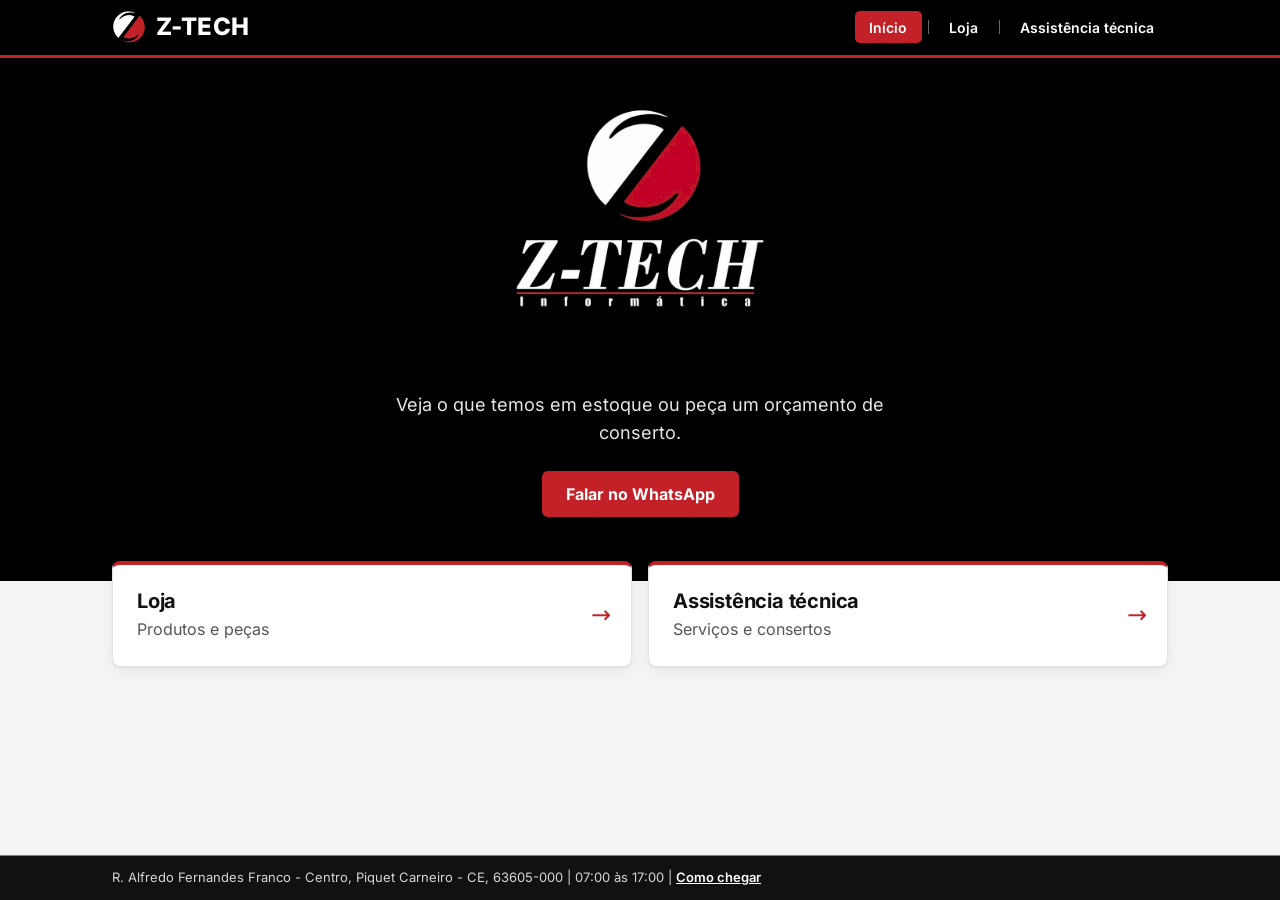
==== commit a94bb4a8: "Refina logo" ====
--- a/index.html
+++ b/index.html
@@ -19,7 +19,7 @@
 <nav aria-label="Principal"><a href="index.html" aria-current="page">Início</a><a href="loja.html">Loja</a><a href="assistencia.html">Assistência<span class="so-desk"> técnica</span></a></nav></div></header>
 <section class="hero">
 <img src="img/logo.jpg" alt="Z-Tech Informática" width="900" height="740">
-<p>Veja o que temos em estoque ou peça um orçamento de conserto. O atendimento é pelo WhatsApp.</p>
+<p>Veja o que temos em estoque ou peça um orçamento de conserto.</p>
 <a class="btn" id="zap" href="#" target="_blank" rel="noopener">Falar no WhatsApp</a>
 </section>
 <main>
--- a/css/styles.css
+++ b/css/styles.css
@@ -81,13 +81,11 @@
 .seta{all:unset;box-sizing:border-box;cursor:pointer;display:grid;place-items:center;width:44px;height:44px;border-radius:50%;background:#fff;border:1px solid var(--linha);box-shadow:var(--sombra);color:var(--tinta);transition:background .15s,color .15s}
 .seta svg{width:1.25rem;height:1.25rem;fill:none;stroke:currentColor;stroke-width:2;stroke-linecap:round;stroke-linejoin:round}
 .seta:hover{background:var(--vermelho);color:#fff;border-color:var(--vermelho)}
-.seta:focus-visible,.ponto:focus-visible,.pausa:focus-visible{outline:3px solid var(--vermelho);outline-offset:2px}
+.seta:focus-visible,.ponto:focus-visible{outline:3px solid var(--vermelho);outline-offset:2px}
 .pontos{display:flex;align-items:center}
 .ponto{all:unset;box-sizing:border-box;cursor:pointer;width:24px;height:44px;display:grid;place-items:center}
 .ponto::before{content:"";width:9px;height:9px;border-radius:50%;background:#c9c9c9;transition:background .15s,transform .15s}
 .ponto[aria-current=true]::before{background:var(--vermelho);transform:scale(1.35)}
-.pausa{all:unset;box-sizing:border-box;cursor:pointer;min-height:44px;padding:0 .75rem;display:inline-flex;align-items:center;font-size:var(--t-sm);font-weight:var(--p-semi);color:var(--vermelho-esc);text-decoration:underline}
-.pausa[hidden]{display:none}
 
 /* Filtros (celular: busca em linha própria, seletores lado a lado) */
 .filtros{display:flex;flex-wrap:wrap;gap:.5rem;margin:0 0 .75rem;padding:.6rem;background:#fff;border:1px solid var(--linha);border-radius:12px;box-shadow:var(--sombra)}
@@ -124,7 +122,8 @@
 .link-titulo{all:unset;cursor:pointer;color:var(--tinta);font-weight:var(--p-bold);display:-webkit-box;-webkit-line-clamp:3;-webkit-box-orient:vertical;overflow:hidden}
 .link-titulo::after{content:"";position:absolute;inset:0}
 .preco{font-weight:var(--p-black);font-size:var(--t-base);line-height:1.3;margin:.3rem 0 0}
-.card-corpo .meta{margin-top:auto;padding-top:.4rem}
+.card-corpo .meta{margin-top:.3rem}
+.card-corpo .preco{margin-top:auto;padding-top:.5rem;text-align:left}
 @media (hover:hover){.card:hover{transform:translateY(-3px);box-shadow:0 8px 24px #0002}.card:hover .link-titulo{color:var(--vermelho-esc)}}
 @media (min-width:40rem){
   .grade{gap:1.25rem;grid-template-columns:repeat(auto-fill,minmax(15rem,1fr))}
@@ -148,12 +147,19 @@
 dialog::backdrop{background:#000b}
 dialog img,dialog .sem-img{width:100%;max-height:18rem;object-fit:cover;border-radius:6px}
 dialog h2{margin:1rem 0 .25rem;font-size:var(--t-2xl)}
-dialog .btn{width:100%}
+.acoes{display:flex;align-items:stretch;gap:.5rem;margin-top:1rem}
+.acoes .btn{padding:.6rem .9rem;line-height:1.2;text-align:center}
+.btn-zap{flex:1 1 0;gap:.4rem;background:#15803d}
+.btn-zap:hover{background:#116b32}
+.ico-zap{flex:none;width:1.8rem;height:1.8rem;object-fit:contain}
+.btn-sec{flex:0 0 auto;background:#fff;color:var(--tinta);border:1px solid #bdbdbd}
+.btn-sec:hover{background:#f0f0f0}
+@media (max-width:26rem){.acoes .btn{font-size:var(--t-sm);padding:.6rem .6rem}.btn-zap{gap:.3rem}.ico-zap{width:1.1rem;height:1.1rem}}
 dl{display:grid;grid-template-columns:auto 1fr;gap:.35rem 1rem;margin:1rem 0}
 dt{font-weight:var(--p-bold)}dd{margin:0}
 
 /* Rodapé */
-.rodape{margin-top:2rem;background:#111;color:#d6d6d6;font-size:var(--t-md);box-shadow:0 0 0 100vmax #111;clip-path:inset(0 -100vmax)}
+.rodape{margin-top:1rem;padding-top:.8rem;padding-bottom:.8rem;background:#111;color:#d6d6d6;font-size:var(--t-sm);line-height:1.45;box-shadow:0 0 0 100vmax #111;clip-path:inset(0 -100vmax)}
 .rodape p{margin:0}
 .rodape a{color:#fff;font-weight:var(--p-semi)}
 
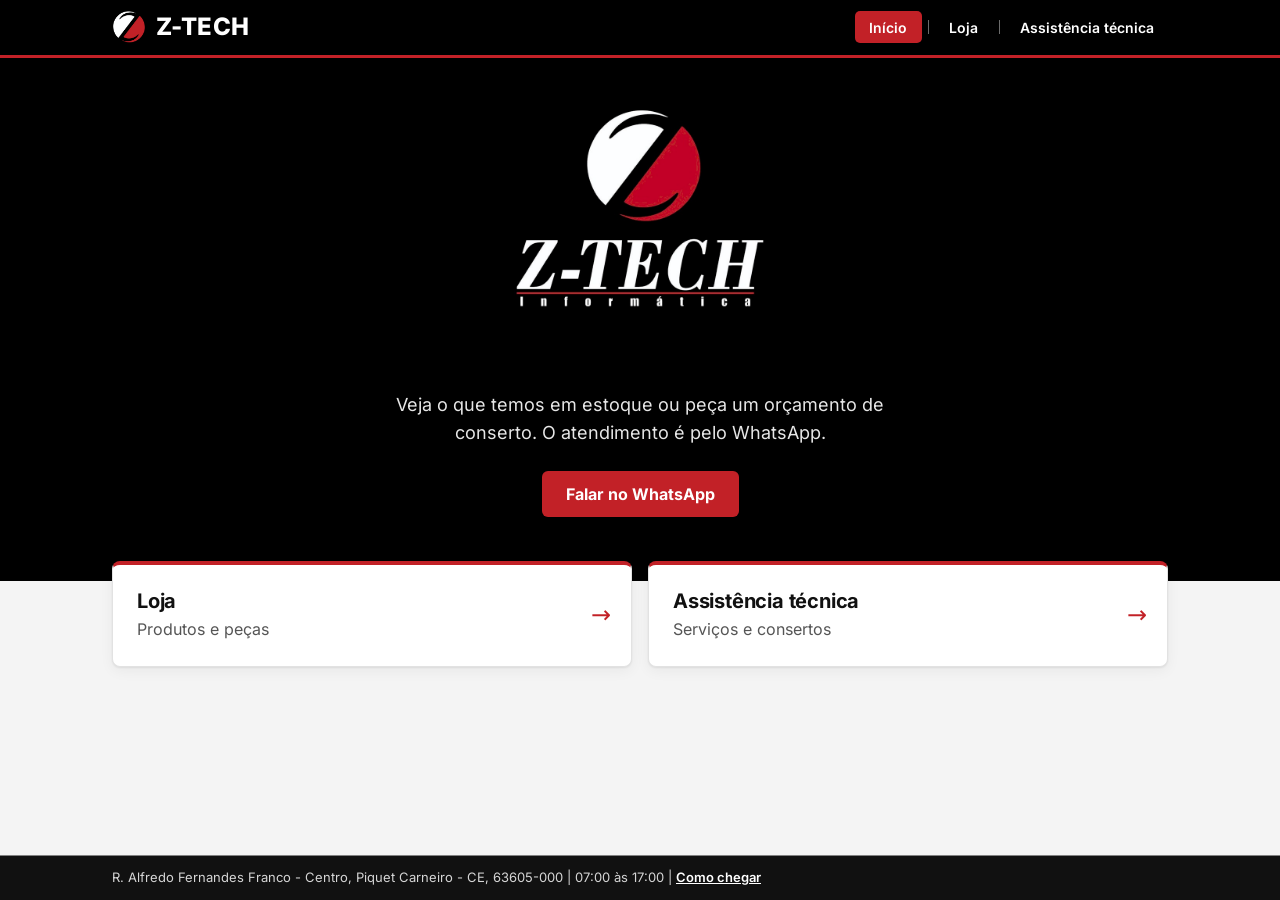
==== commit e29fc911: "Padroniza tamanho das imagens nos cards e no detalhe" ====
--- a/index.html
+++ b/index.html
@@ -12,14 +12,14 @@
 <meta name="theme-color" content="#000000">
 <link rel="icon" type="image/png" href="img/marca.png">
 <link rel="preload" href="fonts/inter.woff2" as="font" type="font/woff2" crossorigin>
-<link rel="stylesheet" href="css/styles.css">
+<link rel="stylesheet" href="css/styles.css?v=3">
 </head>
 <body>
 <header class="topo"><div class="topo-in"><a class="marca" href="index.html"><img src="img/marca.png" alt="" width="40" height="40"><span>Z-TECH</span></a>
 <nav aria-label="Principal"><a href="index.html" aria-current="page">Início</a><a href="loja.html">Loja</a><a href="assistencia.html">Assistência<span class="so-desk"> técnica</span></a></nav></div></header>
 <section class="hero">
 <img src="img/logo.jpg" alt="Z-Tech Informática" width="900" height="740">
-<p>Veja o que temos em estoque ou peça um orçamento de conserto.</p>
+<p>Veja o que temos em estoque ou peça um orçamento de conserto. O atendimento é pelo WhatsApp.</p>
 <a class="btn" id="zap" href="#" target="_blank" rel="noopener">Falar no WhatsApp</a>
 </section>
 <main>
@@ -31,9 +31,9 @@
 </section>
 </main>
 <footer class="rodape"><p id="endereco"></p></footer>
-<script src="js/config.js"></script>
-<script src="js/dados.js"></script>
-<script src="js/app.js"></script>
+<script src="js/config.js?v=3"></script>
+<script src="js/dados.js?v=3"></script>
+<script src="js/app.js?v=3"></script>
 <script>
 document.getElementById('zap').href='https://wa.me/'+CONFIG.WHATSAPP+'?text='+encodeURIComponent('Olá! Vim pelo site da Z-Tech Informática.');
 document.getElementById('endereco').textContent=CONFIG.ENDERECO+' | '+CONFIG.HORARIO;
--- a/css/styles.css
+++ b/css/styles.css
@@ -113,7 +113,9 @@
 .card{position:relative;background:#fff;border:1px solid var(--linha);border-radius:10px;overflow:hidden;display:flex;flex-direction:column;box-shadow:var(--sombra);cursor:pointer;transition:transform .15s,box-shadow .15s}
 .card::before{content:"";position:absolute;top:0;left:0;right:0;height:3px;background:var(--vermelho);z-index:1}
 .card:focus-within{box-shadow:0 0 0 3px var(--vermelho)}
-.card img,.sem-img{width:100%;aspect-ratio:4/3;object-fit:cover;background:#ececec;display:grid;place-items:center;color:var(--cinza);font-size:var(--t-sm);text-align:center}
+.card img,.sem-img{width:100%;aspect-ratio:4/3;flex:none;min-width:0;object-fit:cover;background:#ececec;display:grid;place-items:center;color:var(--cinza);font-size:var(--t-sm);text-align:center}
+.card img,dialog img{object-fit:contain;background:#fff}
+.card img{border-bottom:1px solid var(--linha)}
 .marca-ph{background:#000 url("../img/marca.png") center/34% no-repeat;font-size:0}
 .card-corpo{padding:.6rem .65rem .7rem;display:flex;flex-direction:column;gap:.1rem;flex:1}
 .card h3{margin:0;font-size:var(--t-md);line-height:1.3;letter-spacing:0;font-weight:var(--p-bold)}
@@ -145,13 +147,14 @@
 /* Detalhe do item */
 dialog{max-width:34rem;width:calc(100% - 2rem);max-height:90vh;overflow:auto;border:0;border-top:5px solid var(--vermelho);border-radius:var(--raio);padding:1.25rem;box-shadow:0 20px 50px #0006}
 dialog::backdrop{background:#000b}
-dialog img,dialog .sem-img{width:100%;max-height:18rem;object-fit:cover;border-radius:6px}
+dialog img,dialog .sem-img{display:block;width:100%;aspect-ratio:4/3;max-height:18rem;border-radius:6px}
+dialog img{border:1px solid var(--linha)}
 dialog h2{margin:1rem 0 .25rem;font-size:var(--t-2xl)}
 .acoes{display:flex;align-items:stretch;gap:.5rem;margin-top:1rem}
 .acoes .btn{padding:.6rem .9rem;line-height:1.2;text-align:center}
 .btn-zap{flex:1 1 0;gap:.4rem;background:#15803d}
 .btn-zap:hover{background:#116b32}
-.ico-zap{flex:none;width:1.8rem;height:1.8rem;object-fit:contain}
+.ico-zap{flex:none;width:1.2rem;height:1.2rem;object-fit:contain}
 .btn-sec{flex:0 0 auto;background:#fff;color:var(--tinta);border:1px solid #bdbdbd}
 .btn-sec:hover{background:#f0f0f0}
 @media (max-width:26rem){.acoes .btn{font-size:var(--t-sm);padding:.6rem .6rem}.btn-zap{gap:.3rem}.ico-zap{width:1.1rem;height:1.1rem}}
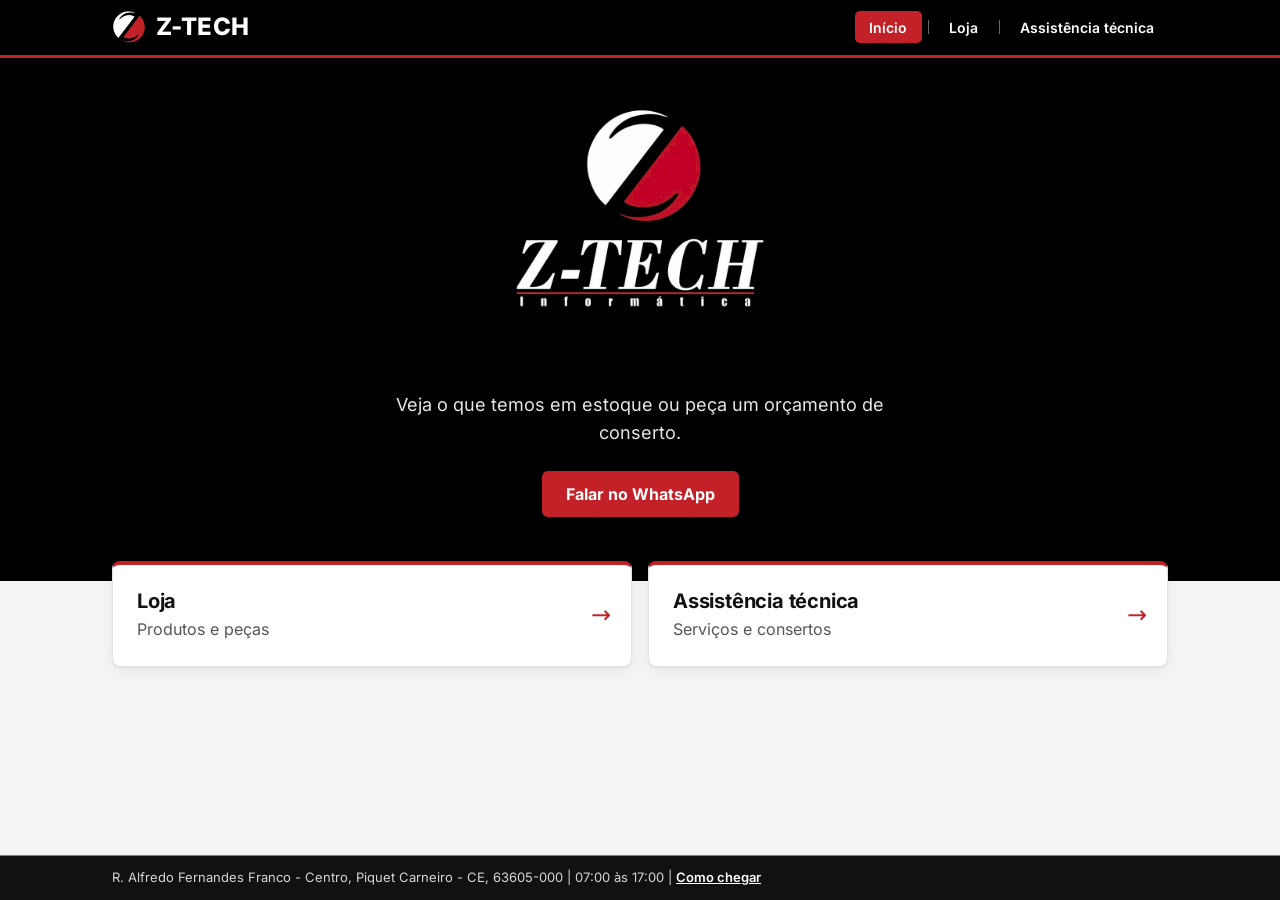
==== commit 0c511a7e: "Corrige botoes" ====
--- a/index.html
+++ b/index.html
@@ -19,7 +19,7 @@
 <nav aria-label="Principal"><a href="index.html" aria-current="page">Início</a><a href="loja.html">Loja</a><a href="assistencia.html">Assistência<span class="so-desk"> técnica</span></a></nav></div></header>
 <section class="hero">
 <img src="img/logo.jpg" alt="Z-Tech Informática" width="900" height="740">
-<p>Veja o que temos em estoque ou peça um orçamento de conserto. O atendimento é pelo WhatsApp.</p>
+<p>Veja o que temos em estoque ou peça um orçamento de conserto.</p>
 <a class="btn" id="zap" href="#" target="_blank" rel="noopener">Falar no WhatsApp</a>
 </section>
 <main>
--- a/css/styles.css
+++ b/css/styles.css
@@ -6,7 +6,7 @@
 --p-regular:400;--p-medio:500;--p-semi:600;--p-bold:700;--p-black:800;
 --t-xs:.75rem;--t-sm:.8125rem;--t-md:.875rem;--t-base:1rem;--t-lg:1.125rem;--t-xl:1.25rem;--t-2xl:1.5rem;--t-3xl:clamp(1.75rem,5vw,2.5rem);
 --lh-justo:1.2;--lh-base:1.55;
---preto:#000;--tinta:#111;--branco:#fff;--vermelho:#c22127;--vermelho-esc:#9a1a1f;--cinza:#555;--linha:#e2e2e2;--fundo:#f4f4f4;--raio:8px;--sombra:0 1px 2px #0001,0 4px 14px #0000000d}
+--preto:#000;--tinta:#111;--branco:#fff;--vermelho:#c22127;--vermelho-esc:#9a1a1f;--cinza:#555;--verde:#15803d;--verde-esc:#116b32;--linha:#e2e2e2;--fundo:#f4f4f4;--raio:8px;--sombra:0 1px 2px #0001,0 4px 14px #0000000d}
 *{box-sizing:border-box}
 html{-webkit-text-size-adjust:100%}
 body{margin:0;min-height:100vh;display:flex;flex-direction:column;background:var(--fundo);color:var(--tinta);font:var(--p-regular) var(--t-base)/var(--lh-base) var(--fonte);-webkit-font-smoothing:antialiased;text-rendering:optimizeLegibility}
@@ -152,9 +152,10 @@
 dialog h2{margin:1rem 0 .25rem;font-size:var(--t-2xl)}
 .acoes{display:flex;align-items:stretch;gap:.5rem;margin-top:1rem}
 .acoes .btn{padding:.6rem .9rem;line-height:1.2;text-align:center}
-.btn-zap{flex:1 1 0;gap:.4rem;background:#15803d}
-.btn-zap:hover{background:#116b32}
-.ico-zap{flex:none;width:1.2rem;height:1.2rem;object-fit:contain}
+.btn-zap{flex:1 1 0;gap:.4rem;background:var(--verde)}
+.btn-zap:hover{background:var(--verde-esc)}
+.ico-zap{flex:none;width:1.2rem;height:1.2rem;object-fit:contain;background:var(--verde)}
+.ico-zap{flex:none;width:1.2rem;height:1.2rem;object-fit:contain;background:var(--verde-esc)}
 .btn-sec{flex:0 0 auto;background:#fff;color:var(--tinta);border:1px solid #bdbdbd}
 .btn-sec:hover{background:#f0f0f0}
 @media (max-width:26rem){.acoes .btn{font-size:var(--t-sm);padding:.6rem .6rem}.btn-zap{gap:.3rem}.ico-zap{width:1.1rem;height:1.1rem}}
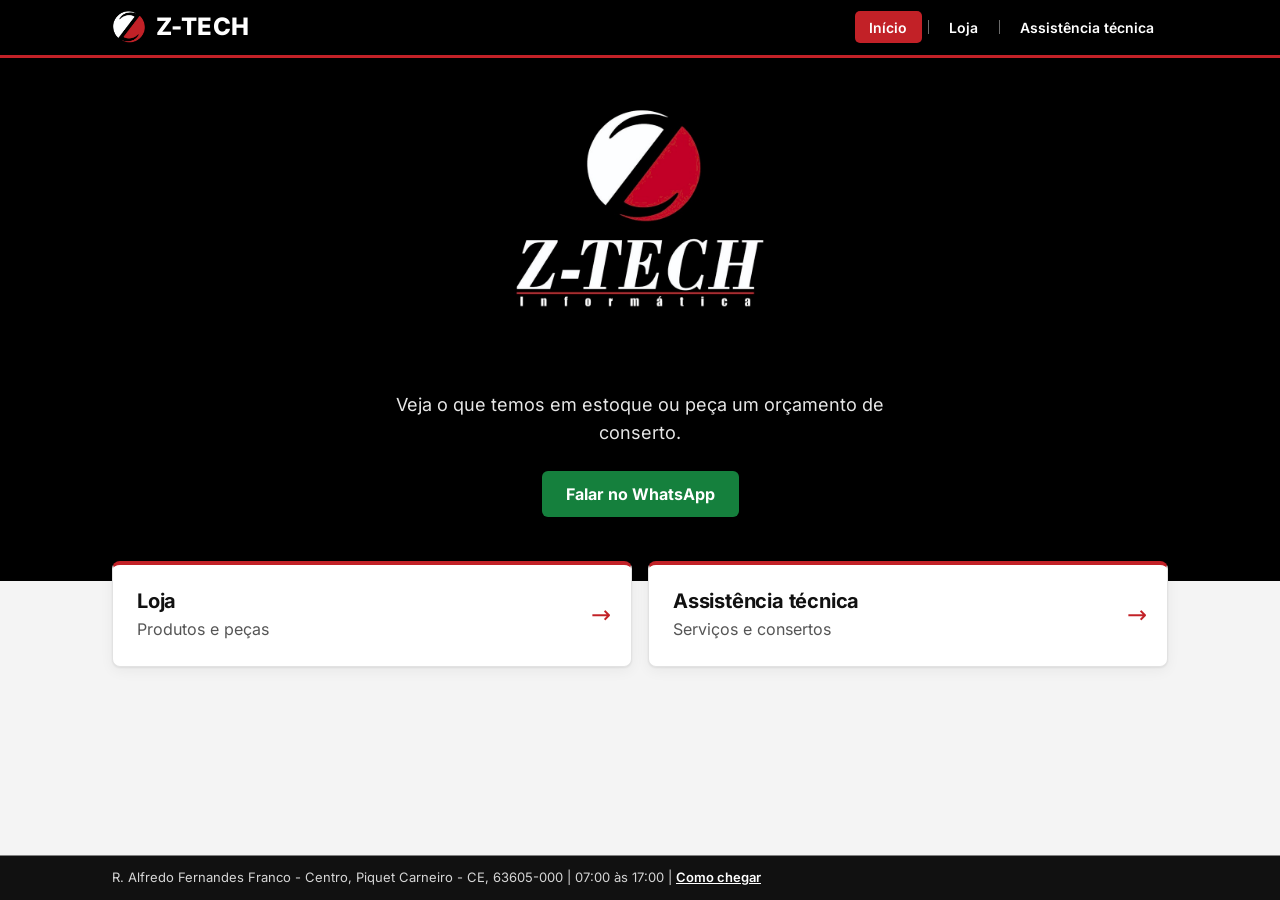
==== commit 2f5385cf: "Adiciona botao para compartilhar link do item" ====
--- a/index.html
+++ b/index.html
@@ -12,7 +12,7 @@
 <meta name="theme-color" content="#000000">
 <link rel="icon" type="image/png" href="img/marca.png">
 <link rel="preload" href="fonts/inter.woff2" as="font" type="font/woff2" crossorigin>
-<link rel="stylesheet" href="css/styles.css?v=3">
+<link rel="stylesheet" href="css/styles.css?v=4">
 </head>
 <body>
 <header class="topo"><div class="topo-in"><a class="marca" href="index.html"><img src="img/marca.png" alt="" width="40" height="40"><span>Z-TECH</span></a>
@@ -31,9 +31,9 @@
 </section>
 </main>
 <footer class="rodape"><p id="endereco"></p></footer>
-<script src="js/config.js?v=3"></script>
-<script src="js/dados.js?v=3"></script>
-<script src="js/app.js?v=3"></script>
+<script src="js/config.js?v=4"></script>
+<script src="js/dados.js?v=4"></script>
+<script src="js/app.js?v=4"></script>
 <script>
 document.getElementById('zap').href='https://wa.me/'+CONFIG.WHATSAPP+'?text='+encodeURIComponent('Olá! Vim pelo site da Z-Tech Informática.');
 document.getElementById('endereco').textContent=CONFIG.ENDERECO+' | '+CONFIG.HORARIO;
--- a/css/styles.css
+++ b/css/styles.css
@@ -46,8 +46,8 @@
 h1[hidden]{display:none}
 
 /* Botões */
-.btn{display:inline-flex;align-items:center;justify-content:center;min-height:46px;background:var(--vermelho);color:#fff;font:inherit;font-weight:var(--p-bold);padding:.65rem 1.5rem;border-radius:6px;text-decoration:none;border:0;cursor:pointer;transition:background .15s}
-.btn:hover{background:var(--vermelho-esc)}
+.btn{display:inline-flex;align-items:center;justify-content:center;min-height:46px;background:var(--verde);color:#fff;font:inherit;font-weight:var(--p-bold);padding:.65rem 1.5rem;border-radius:6px;text-decoration:none;border:0;cursor:pointer;transition:background .15s}
+.btn:hover{background:var(--verde-esc)}
 
 /* Página inicial */
 .hero{background:#000;color:#fff;text-align:center;padding:2rem 1rem 4rem}
@@ -154,10 +154,16 @@
 .acoes .btn{padding:.6rem .9rem;line-height:1.2;text-align:center}
 .btn-zap{flex:1 1 0;gap:.4rem;background:var(--verde)}
 .btn-zap:hover{background:var(--verde-esc)}
-.ico-zap{flex:none;width:1.2rem;height:1.2rem;object-fit:contain;background:var(--verde)}
-.ico-zap{flex:none;width:1.2rem;height:1.2rem;object-fit:contain;background:var(--verde-esc)}
+.ico-zap{flex:none;width:1.5rem;height:1.5rem;object-fit:contain;background:var(--verde);border:0px}
+.ico-zap:hover{flex:none;width:1.5rem;height:1.5rem;object-fit:contain;background:var(--verde-esc);border:0px}
 .btn-sec{flex:0 0 auto;background:#fff;color:var(--tinta);border:1px solid #bdbdbd}
 .btn-sec:hover{background:#f0f0f0}
+.btn-share{flex:0 0 auto;gap:.4rem;min-width:46px}
+.btn-share svg{flex:none;width:1.15rem;height:1.15rem;fill:none;stroke:currentColor;stroke-width:1.8;stroke-linecap:round;stroke-linejoin:round}
+.btn-share .txt{position:absolute;width:1px;height:1px;overflow:hidden;clip:rect(0 0 0 0);white-space:nowrap}
+@media (min-width:30rem){.btn-share .txt{position:static;width:auto;height:auto;overflow:visible;clip:auto;white-space:normal}}
+.copiado{margin:.75rem 0 0;text-align:center;font-size:var(--t-md);font-weight:var(--p-semi);color:var(--verde-esc)}
+.copiado:empty{display:none}
 @media (max-width:26rem){.acoes .btn{font-size:var(--t-sm);padding:.6rem .6rem}.btn-zap{gap:.3rem}.ico-zap{width:1.1rem;height:1.1rem}}
 dl{display:grid;grid-template-columns:auto 1fr;gap:.35rem 1rem;margin:1rem 0}
 dt{font-weight:var(--p-bold)}dd{margin:0}
